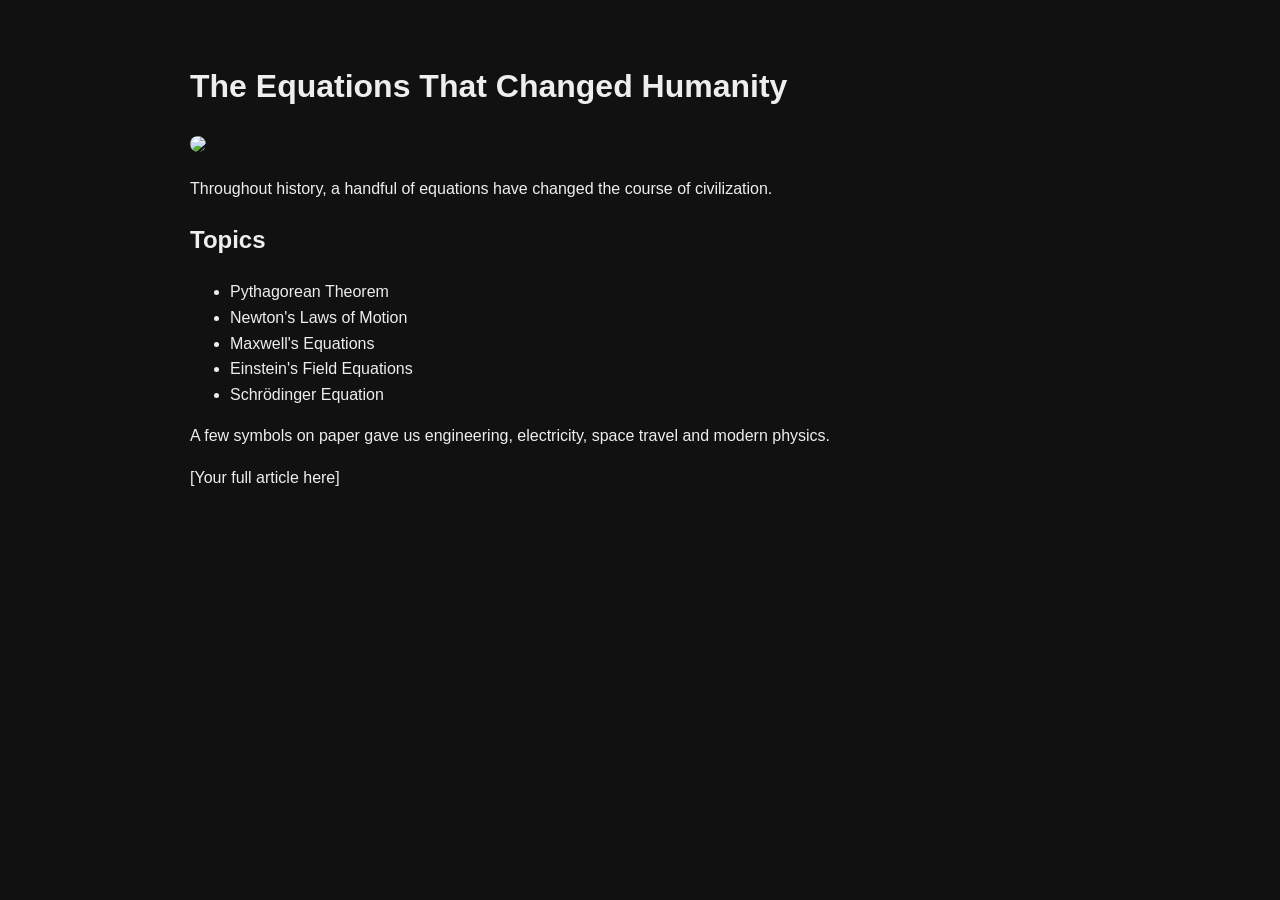
==== blog1.html @ a261a23e "Create blog1.html" ====
<!DOCTYPE html>

<html>
<head>
<title>The Equations That Changed Humanity</title>
<link rel="stylesheet" href="style.css">
</head>

<body>

<div class="article">

<h1>The Equations That Changed Humanity</h1>

<img src="images/equations.jpg" class="articleimg">

<p>
Throughout history, a handful of equations have
changed the course of civilization.
</p>

<h2>Topics</h2>

<ul>
<li>Pythagorean Theorem</li>
<li>Newton's Laws of Motion</li>
<li>Maxwell's Equations</li>
<li>Einstein's Field Equations</li>
<li>Schrödinger Equation</li>
</ul>

<p>
A few symbols on paper gave us engineering,
electricity, space travel and modern physics.
</p>

<p>
[Your full article here]
</p>

</div>

</body>
</html>
---- style.css ----
body{font-family:Arial,sans-serif;margin:0;background:#111;color:#eee;line-height:1.6}
.container{max-width:1100px;margin:auto;padding:20px}
.hero{background:#1b1b1b;padding:40px 20px}
.hero-content{display:flex;gap:30px;align-items:center;flex-wrap:wrap}
.profile{width:220px;height:220px;border-radius:50%;object-fit:cover}
.btn{background:#4caf50;color:white;padding:12px 18px;text-decoration:none;border-radius:5px}
.card{background:#222;padding:20px;margin:20px 0;border-radius:10px}
.projectimg{width:100%;max-width:600px;border-radius:8px;background:#444;min-height:200px}
footer{text-align:center;padding:20px;background:#1b1b1b}
.navbar{
background:#1b1b1b;
display:flex;
justify-content:space-between;
align-items:center;
padding:15px 50px;
position:sticky;
top:0;
z-index:1000;
}

.logo{
font-size:22px;
font-weight:bold;
}

.navbar ul{
display:flex;
list-style:none;
gap:25px;
}

.navbar a{
color:white;
text-decoration:none;
}

.navbar a:hover

.blog-header{
text-align:center;
padding:60px 20px;
}

.blogcard{
background:#222;
padding:20px;
margin-bottom:30px;
border-radius:10px;
}

.blogimg{
width:100%;
max-width:800px;
border-radius:8px;
}

.article{
max-width:900px;
margin:auto;
padding:40px;
}

.articleimg{
width:100%;
border-radius:10px;
}

html{
scroll-behavior:smooth;
}
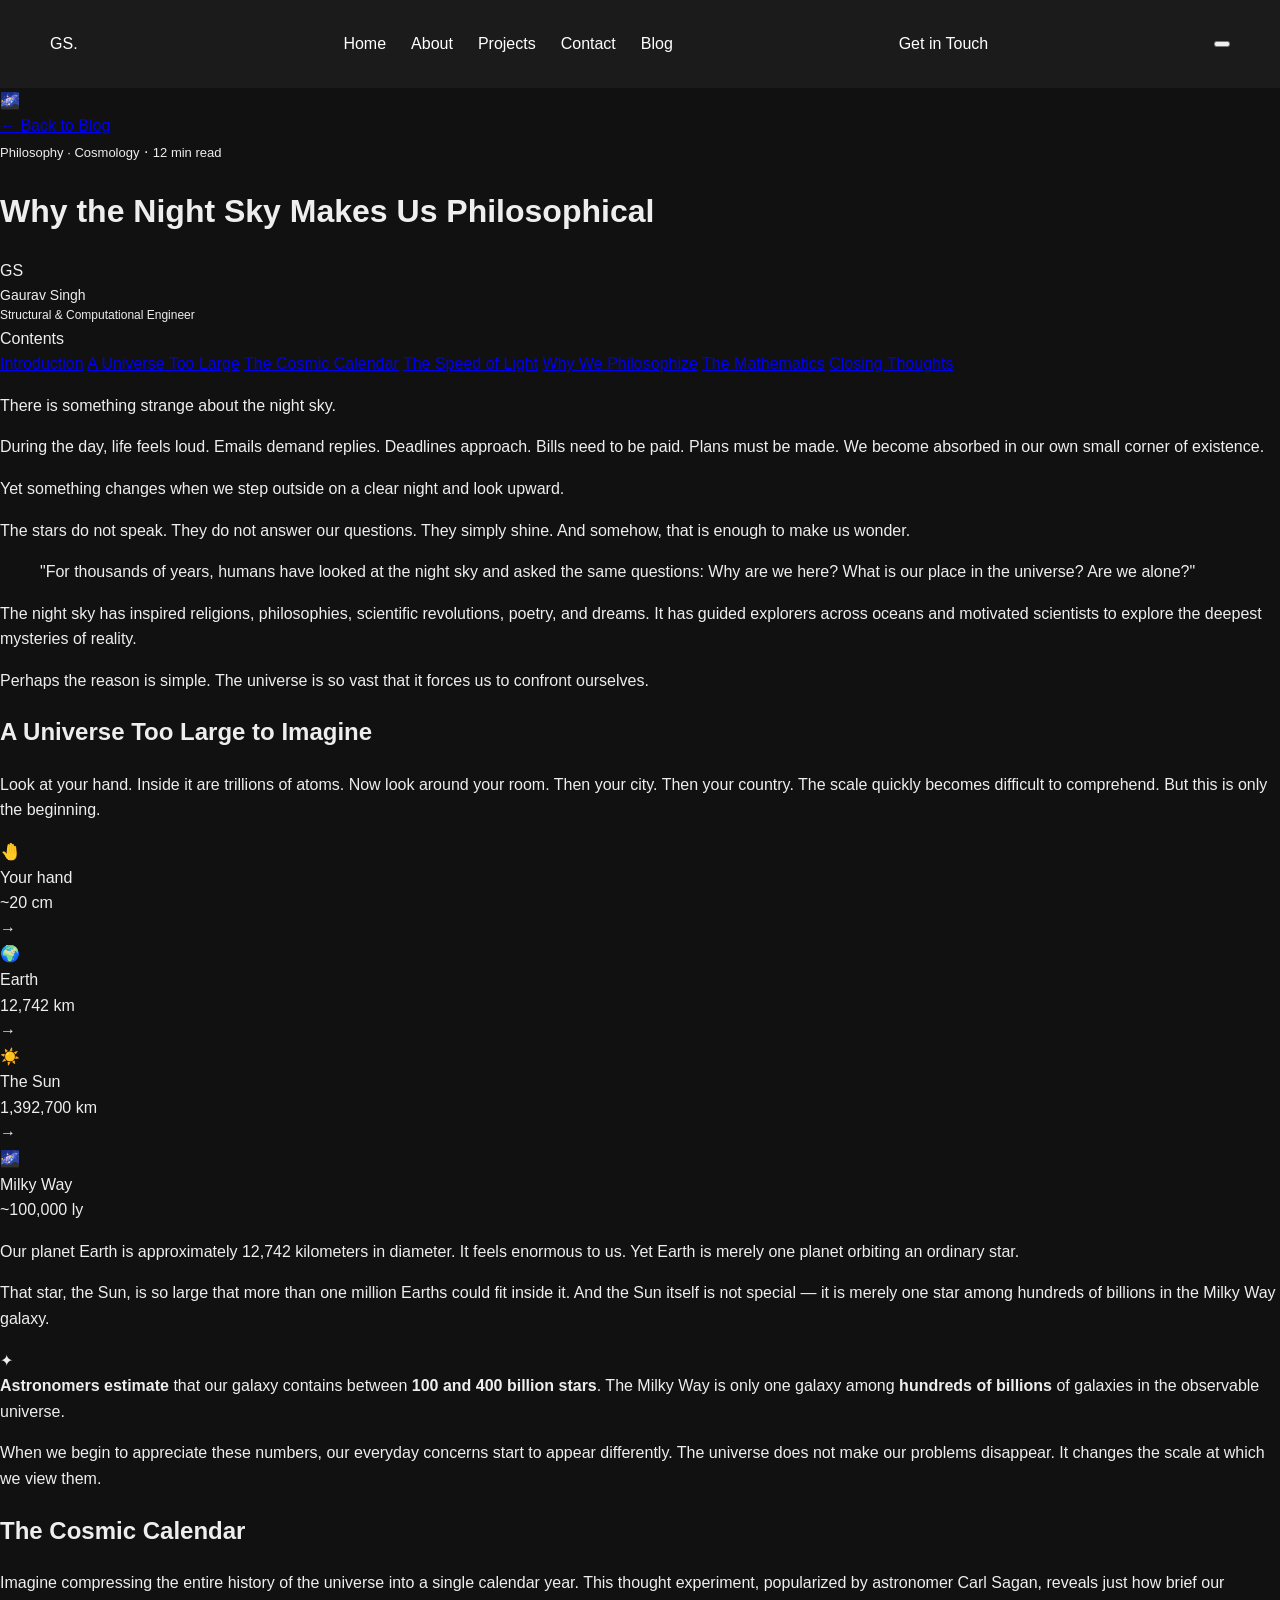
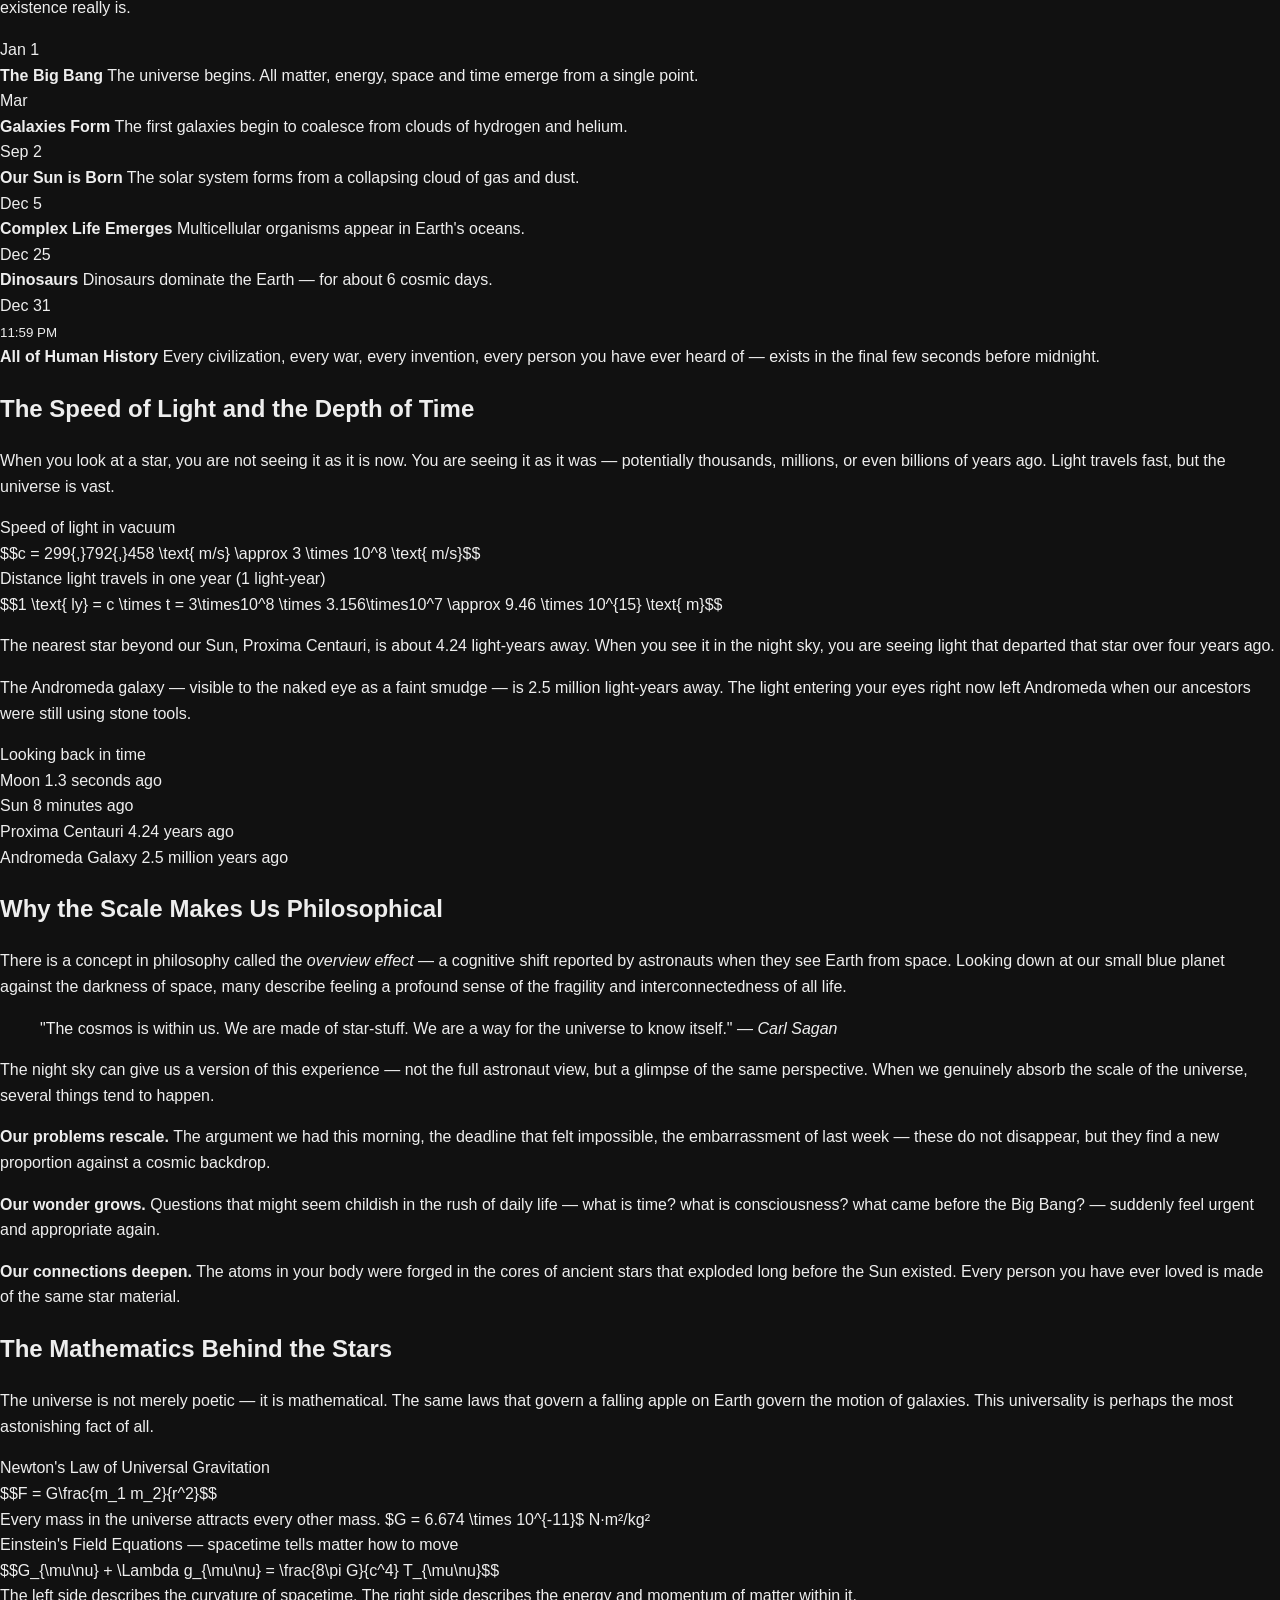
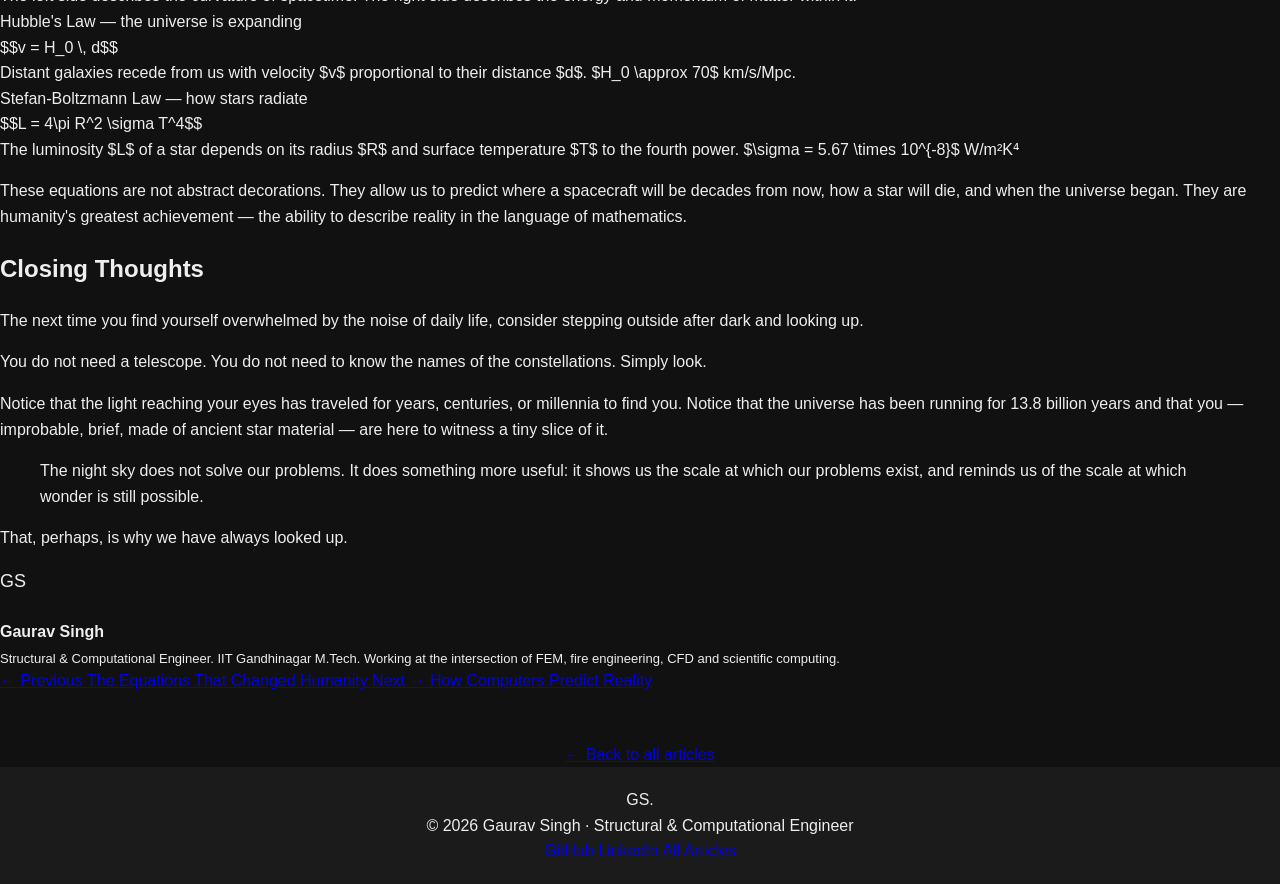
==== commit e1f3fee4: "Update blog1.html" ====
--- a/blog1.html
+++ b/blog1.html
@@ -1,44 +1,416 @@
 <!DOCTYPE html>
-
-<html>
+<html lang="en">
 <head>
-<title>The Equations That Changed Humanity</title>
+<meta charset="UTF-8">
+<meta name="viewport" content="width=device-width, initial-scale=1.0">
+<title>Why the Night Sky Makes Us Philosophical | Gaurav Singh</title>
 <link rel="stylesheet" href="style.css">
+<link rel="stylesheet" href="blog.css">
+<!-- KaTeX for equations -->
+<link rel="stylesheet" href="https://cdn.jsdelivr.net/npm/katex@0.16.9/dist/katex.min.css">
+<script defer src="https://cdn.jsdelivr.net/npm/katex@0.16.9/dist/katex.min.js"></script>
+<script defer src="https://cdn.jsdelivr.net/npm/katex@0.16.9/dist/contrib/auto-render.min.js"
+  onload="renderMathInElement(document.body, {
+    delimiters: [
+      {left:'$$',right:'$$',display:true},
+      {left:'$',right:'$',display:false}
+    ]
+  });"></script>
 </head>
-
 <body>
 
-<div class="article">
-
-<h1>The Equations That Changed Humanity</h1>
-
-<img src="images/equations.jpg" class="articleimg">
-
-<p>
-Throughout history, a handful of equations have
-changed the course of civilization.
-</p>
-
-<h2>Topics</h2>
-
-<ul>
-<li>Pythagorean Theorem</li>
-<li>Newton's Laws of Motion</li>
-<li>Maxwell's Equations</li>
-<li>Einstein's Field Equations</li>
-<li>Schrödinger Equation</li>
-</ul>
-
-<p>
-A few symbols on paper gave us engineering,
-electricity, space travel and modern physics.
-</p>
-
-<p>
-[Your full article here]
-</p>
-
+<!-- ===== NAVBAR ===== -->
+<nav class="navbar" id="navbar">
+  <a href="index.html" class="navbar-logo">GS<span>.</span></a>
+  <ul class="navbar-links" id="nav-links">
+    <li><a href="index.html">Home</a></li>
+    <li><a href="index.html#about">About</a></li>
+    <li><a href="index.html#projects">Projects</a></li>
+    <li><a href="index.html#contact">Contact</a></li>
+    <li><a href="blogs.html" class="nav-active">Blog</a></li>
+  </ul>
+  <a href="index.html#contact" class="navbar-cta">Get in Touch</a>
+  <button class="hamburger" id="hamburger" aria-label="Menu">
+    <span></span><span></span><span></span>
+  </button>
+</nav>
+
+<!-- ===== ARTICLE HERO ===== -->
+<div class="article-hero">
+  <div class="article-hero-img">
+    <img src="images/nightsky.jpg" alt="The Night Sky"
+         onerror="this.style.display='none';this.nextElementSibling.style.display='flex';">
+    <div class="article-hero-placeholder" style="display:none;">🌌</div>
+    <div class="article-hero-overlay"></div>
+  </div>
+  <div class="article-hero-content">
+    <a href="blogs.html" class="article-back">← Back to Blog</a>
+    <div class="article-hero-meta">
+      <span class="card-cat" style="font-size:13px;">Philosophy · Cosmology</span>
+      <span class="card-dot">·</span>
+      <span style="font-size:13px; color:var(--muted);">12 min read</span>
+    </div>
+    <h1 class="article-hero-title">Why the Night Sky Makes Us Philosophical</h1>
+    <div class="article-author-row">
+      <div class="author-avatar">GS</div>
+      <div>
+        <div style="font-size:14px; font-weight:500; color:var(--text);">Gaurav Singh</div>
+        <div style="font-size:12px; color:var(--muted);">Structural & Computational Engineer</div>
+      </div>
+    </div>
+  </div>
 </div>
 
+<!-- ===== ARTICLE LAYOUT ===== -->
+<div class="article-layout">
+
+  <!-- TABLE OF CONTENTS -->
+  <aside class="article-toc" id="toc">
+    <div class="toc-title">Contents</div>
+    <nav>
+      <a href="#intro" class="toc-link active">Introduction</a>
+      <a href="#scale" class="toc-link">A Universe Too Large</a>
+      <a href="#calendar" class="toc-link">The Cosmic Calendar</a>
+      <a href="#distance" class="toc-link">The Speed of Light</a>
+      <a href="#philosophy" class="toc-link">Why We Philosophize</a>
+      <a href="#equations" class="toc-link">The Mathematics</a>
+      <a href="#closing" class="toc-link">Closing Thoughts</a>
+    </nav>
+    <div class="toc-progress">
+      <div class="toc-progress-bar" id="progress-bar"></div>
+    </div>
+  </aside>
+
+  <!-- MAIN ARTICLE -->
+  <article class="article-body">
+
+    <section id="intro">
+      <p class="article-lead">
+        There is something strange about the night sky.
+      </p>
+
+      <p>During the day, life feels loud. Emails demand replies. Deadlines approach. Bills need to be paid. Plans must be made. We become absorbed in our own small corner of existence.</p>
+
+      <p>Yet something changes when we step outside on a clear night and look upward.</p>
+
+      <p>The stars do not speak. They do not answer our questions. They simply shine. And somehow, that is enough to make us wonder.</p>
+
+      <blockquote class="article-quote">
+        "For thousands of years, humans have looked at the night sky and asked the same questions: Why are we here? What is our place in the universe? Are we alone?"
+      </blockquote>
+
+      <p>The night sky has inspired religions, philosophies, scientific revolutions, poetry, and dreams. It has guided explorers across oceans and motivated scientists to explore the deepest mysteries of reality.</p>
+
+      <p>Perhaps the reason is simple. The universe is so vast that it forces us to confront ourselves.</p>
+    </section>
+
+    <div class="article-divider"></div>
+
+    <section id="scale">
+      <h2>A Universe Too Large to Imagine</h2>
+
+      <p>Look at your hand. Inside it are trillions of atoms. Now look around your room. Then your city. Then your country. The scale quickly becomes difficult to comprehend. But this is only the beginning.</p>
+
+      <div class="scale-visual">
+        <div class="scale-item">
+          <div class="scale-icon">🤚</div>
+          <div class="scale-label">Your hand</div>
+          <div class="scale-value">~20 cm</div>
+        </div>
+        <div class="scale-arrow">→</div>
+        <div class="scale-item">
+          <div class="scale-icon">🌍</div>
+          <div class="scale-label">Earth</div>
+          <div class="scale-value">12,742 km</div>
+        </div>
+        <div class="scale-arrow">→</div>
+        <div class="scale-item">
+          <div class="scale-icon">☀️</div>
+          <div class="scale-label">The Sun</div>
+          <div class="scale-value">1,392,700 km</div>
+        </div>
+        <div class="scale-arrow">→</div>
+        <div class="scale-item">
+          <div class="scale-icon">🌌</div>
+          <div class="scale-label">Milky Way</div>
+          <div class="scale-value">~100,000 ly</div>
+        </div>
+      </div>
+
+      <p>Our planet Earth is approximately 12,742 kilometers in diameter. It feels enormous to us. Yet Earth is merely one planet orbiting an ordinary star.</p>
+
+      <p>That star, the Sun, is so large that more than one million Earths could fit inside it. And the Sun itself is not special — it is merely one star among hundreds of billions in the Milky Way galaxy.</p>
+
+      <div class="fact-box">
+        <div class="fact-box-icon">✦</div>
+        <div>
+          <strong>Astronomers estimate</strong> that our galaxy contains between <strong>100 and 400 billion stars</strong>. The Milky Way is only one galaxy among <strong>hundreds of billions</strong> of galaxies in the observable universe.
+        </div>
+      </div>
+
+      <p>When we begin to appreciate these numbers, our everyday concerns start to appear differently. The universe does not make our problems disappear. It changes the scale at which we view them.</p>
+    </section>
+
+    <div class="article-divider"></div>
+
+    <section id="calendar">
+      <h2>The Cosmic Calendar</h2>
+
+      <p>Imagine compressing the entire history of the universe into a single calendar year. This thought experiment, popularized by astronomer Carl Sagan, reveals just how brief our existence really is.</p>
+
+      <div class="timeline-visual">
+        <div class="tv-item">
+          <div class="tv-date">Jan 1</div>
+          <div class="tv-line"></div>
+          <div class="tv-event">
+            <strong>The Big Bang</strong>
+            <span>The universe begins. All matter, energy, space and time emerge from a single point.</span>
+          </div>
+        </div>
+        <div class="tv-item">
+          <div class="tv-date">Mar</div>
+          <div class="tv-line"></div>
+          <div class="tv-event">
+            <strong>Galaxies Form</strong>
+            <span>The first galaxies begin to coalesce from clouds of hydrogen and helium.</span>
+          </div>
+        </div>
+        <div class="tv-item">
+          <div class="tv-date">Sep 2</div>
+          <div class="tv-line"></div>
+          <div class="tv-event">
+            <strong>Our Sun is Born</strong>
+            <span>The solar system forms from a collapsing cloud of gas and dust.</span>
+          </div>
+        </div>
+        <div class="tv-item">
+          <div class="tv-date">Dec 5</div>
+          <div class="tv-line"></div>
+          <div class="tv-event">
+            <strong>Complex Life Emerges</strong>
+            <span>Multicellular organisms appear in Earth's oceans.</span>
+          </div>
+        </div>
+        <div class="tv-item">
+          <div class="tv-date">Dec 25</div>
+          <div class="tv-line"></div>
+          <div class="tv-event">
+            <strong>Dinosaurs</strong>
+            <span>Dinosaurs dominate the Earth — for about 6 cosmic days.</span>
+          </div>
+        </div>
+        <div class="tv-item tv-item-last">
+          <div class="tv-date">Dec 31<br><small>11:59 PM</small></div>
+          <div class="tv-line tv-line-accent"></div>
+          <div class="tv-event tv-event-accent">
+            <strong>All of Human History</strong>
+            <span>Every civilization, every war, every invention, every person you have ever heard of — exists in the final few seconds before midnight.</span>
+          </div>
+        </div>
+      </div>
+    </section>
+
+    <div class="article-divider"></div>
+
+    <section id="distance">
+      <h2>The Speed of Light and the Depth of Time</h2>
+
+      <p>When you look at a star, you are not seeing it as it is now. You are seeing it as it was — potentially thousands, millions, or even billions of years ago. Light travels fast, but the universe is vast.</p>
+
+      <div class="equation-block">
+        <div class="eq-label">Speed of light in vacuum</div>
+        $$c = 299{,}792{,}458 \text{ m/s} \approx 3 \times 10^8 \text{ m/s}$$
+      </div>
+
+      <div class="equation-block">
+        <div class="eq-label">Distance light travels in one year (1 light-year)</div>
+        $$1 \text{ ly} = c \times t = 3\times10^8 \times 3.156\times10^7 \approx 9.46 \times 10^{15} \text{ m}$$
+      </div>
+
+      <p>The nearest star beyond our Sun, Proxima Centauri, is about 4.24 light-years away. When you see it in the night sky, you are seeing light that departed that star over four years ago.</p>
+
+      <p>The Andromeda galaxy — visible to the naked eye as a faint smudge — is 2.5 million light-years away. The light entering your eyes right now left Andromeda when our ancestors were still using stone tools.</p>
+
+      <div class="info-card">
+        <div class="info-card-title">Looking back in time</div>
+        <div class="info-card-grid">
+          <div class="info-cell">
+            <span class="info-cell-label">Moon</span>
+            <span class="info-cell-val">1.3 seconds ago</span>
+          </div>
+          <div class="info-cell">
+            <span class="info-cell-label">Sun</span>
+            <span class="info-cell-val">8 minutes ago</span>
+          </div>
+          <div class="info-cell">
+            <span class="info-cell-label">Proxima Centauri</span>
+            <span class="info-cell-val">4.24 years ago</span>
+          </div>
+          <div class="info-cell">
+            <span class="info-cell-label">Andromeda Galaxy</span>
+            <span class="info-cell-val">2.5 million years ago</span>
+          </div>
+        </div>
+      </div>
+    </section>
+
+    <div class="article-divider"></div>
+
+    <section id="philosophy">
+      <h2>Why the Scale Makes Us Philosophical</h2>
+
+      <p>There is a concept in philosophy called the <em>overview effect</em> — a cognitive shift reported by astronauts when they see Earth from space. Looking down at our small blue planet against the darkness of space, many describe feeling a profound sense of the fragility and interconnectedness of all life.</p>
+
+      <blockquote class="article-quote">
+        "The cosmos is within us. We are made of star-stuff. We are a way for the universe to know itself."
+        <cite>— Carl Sagan</cite>
+      </blockquote>
+
+      <p>The night sky can give us a version of this experience — not the full astronaut view, but a glimpse of the same perspective. When we genuinely absorb the scale of the universe, several things tend to happen.</p>
+
+      <p><strong>Our problems rescale.</strong> The argument we had this morning, the deadline that felt impossible, the embarrassment of last week — these do not disappear, but they find a new proportion against a cosmic backdrop.</p>
+
+      <p><strong>Our wonder grows.</strong> Questions that might seem childish in the rush of daily life — what is time? what is consciousness? what came before the Big Bang? — suddenly feel urgent and appropriate again.</p>
+
+      <p><strong>Our connections deepen.</strong> The atoms in your body were forged in the cores of ancient stars that exploded long before the Sun existed. Every person you have ever loved is made of the same star material.</p>
+    </section>
+
+    <div class="article-divider"></div>
+
+    <section id="equations">
+      <h2>The Mathematics Behind the Stars</h2>
+
+      <p>The universe is not merely poetic — it is mathematical. The same laws that govern a falling apple on Earth govern the motion of galaxies. This universality is perhaps the most astonishing fact of all.</p>
+
+      <div class="equation-block">
+        <div class="eq-label">Newton's Law of Universal Gravitation</div>
+        $$F = G\frac{m_1 m_2}{r^2}$$
+        <div class="eq-note">Every mass in the universe attracts every other mass. $G = 6.674 \times 10^{-11}$ N·m²/kg²</div>
+      </div>
+
+      <div class="equation-block">
+        <div class="eq-label">Einstein's Field Equations — spacetime tells matter how to move</div>
+        $$G_{\mu\nu} + \Lambda g_{\mu\nu} = \frac{8\pi G}{c^4} T_{\mu\nu}$$
+        <div class="eq-note">The left side describes the curvature of spacetime. The right side describes the energy and momentum of matter within it.</div>
+      </div>
+
+      <div class="equation-block">
+        <div class="eq-label">Hubble's Law — the universe is expanding</div>
+        $$v = H_0 \, d$$
+        <div class="eq-note">Distant galaxies recede from us with velocity $v$ proportional to their distance $d$. $H_0 \approx 70$ km/s/Mpc.</div>
+      </div>
+
+      <div class="equation-block">
+        <div class="eq-label">Stefan-Boltzmann Law — how stars radiate</div>
+        $$L = 4\pi R^2 \sigma T^4$$
+        <div class="eq-note">The luminosity $L$ of a star depends on its radius $R$ and surface temperature $T$ to the fourth power. $\sigma = 5.67 \times 10^{-8}$ W/m²K⁴</div>
+      </div>
+
+      <p>These equations are not abstract decorations. They allow us to predict where a spacecraft will be decades from now, how a star will die, and when the universe began. They are humanity's greatest achievement — the ability to describe reality in the language of mathematics.</p>
+    </section>
+
+    <div class="article-divider"></div>
+
+    <section id="closing">
+      <h2>Closing Thoughts</h2>
+
+      <p>The next time you find yourself overwhelmed by the noise of daily life, consider stepping outside after dark and looking up.</p>
+
+      <p>You do not need a telescope. You do not need to know the names of the constellations. Simply look.</p>
+
+      <p>Notice that the light reaching your eyes has traveled for years, centuries, or millennia to find you. Notice that the universe has been running for 13.8 billion years and that you — improbable, brief, made of ancient star material — are here to witness a tiny slice of it.</p>
+
+      <blockquote class="article-quote article-quote-final">
+        The night sky does not solve our problems. It does something more useful: it shows us the scale at which our problems exist, and reminds us of the scale at which wonder is still possible.
+      </blockquote>
+
+      <p>That, perhaps, is why we have always looked up.</p>
+    </section>
+
+    <!-- ARTICLE FOOTER -->
+    <div class="article-end">
+      <div class="article-end-author">
+        <div class="author-avatar" style="width:52px;height:52px;font-size:18px;">GS</div>
+        <div>
+          <div style="font-weight:600; color:var(--text); margin-bottom:4px;">Gaurav Singh</div>
+          <div style="font-size:13px; color:var(--muted); line-height:1.5;">Structural & Computational Engineer. IIT Gandhinagar M.Tech. Working at the intersection of FEM, fire engineering, CFD and scientific computing.</div>
+        </div>
+      </div>
+
+      <div class="article-nav">
+        <a href="blog1.html" class="article-nav-link">
+          <span class="nav-dir">← Previous</span>
+          <span class="nav-title">The Equations That Changed Humanity</span>
+        </a>
+        <a href="blog3.html" class="article-nav-link article-nav-link-right">
+          <span class="nav-dir">Next →</span>
+          <span class="nav-title">How Computers Predict Reality</span>
+        </a>
+      </div>
+
+      <div style="text-align:center; margin-top: 48px;">
+        <a href="blogs.html" class="btn-outline">← Back to all articles</a>
+      </div>
+    </div>
+
+  </article>
+</div>
+
+<!-- ===== FOOTER ===== -->
+<footer>
+  <div class="footer-logo">GS<span>.</span></div>
+  <span class="footer-copy">© 2026 Gaurav Singh · Structural &amp; Computational Engineer</span>
+  <div class="footer-links">
+    <a href="https://github.com/Gaurav1048576" target="_blank">GitHub</a>
+    <a href="https://www.linkedin.com/in/gaurav-singh-636ab4193/" target="_blank">LinkedIn</a>
+    <a href="blogs.html">All Articles</a>
+  </div>
+</footer>
+
+<script>
+// Hamburger
+const hamburger = document.getElementById('hamburger');
+const navLinks = document.getElementById('nav-links');
+hamburger.addEventListener('click', () => navLinks.classList.toggle('open'));
+navLinks.querySelectorAll('a').forEach(a => a.addEventListener('click', () => navLinks.classList.remove('open')));
+
+// Reading progress bar
+const progressBar = document.getElementById('progress-bar');
+window.addEventListener('scroll', () => {
+  const article = document.querySelector('.article-body');
+  if (!article) return;
+  const rect = article.getBoundingClientRect();
+  const total = article.offsetHeight - window.innerHeight;
+  const scrolled = Math.max(0, -rect.top);
+  const pct = Math.min(100, (scrolled / total) * 100);
+  progressBar.style.height = pct + '%';
+});
+
+// Active TOC link
+const sections = document.querySelectorAll('section[id]');
+const tocLinks = document.querySelectorAll('.toc-link');
+const observer = new IntersectionObserver((entries) => {
+  entries.forEach(entry => {
+    if (entry.isIntersecting) {
+      tocLinks.forEach(l => l.classList.remove('active'));
+      const link = document.querySelector('.toc-link[href="#' + entry.target.id + '"]');
+      if (link) link.classList.add('active');
+    }
+  });
+}, { rootMargin: '-20% 0px -70% 0px' });
+sections.forEach(s => observer.observe(s));
+
+// Fade up
+const fadeEls = document.querySelectorAll('.fade-up');
+const fadeObs = new IntersectionObserver((entries) => {
+  entries.forEach((entry, i) => {
+    if (entry.isIntersecting) {
+      setTimeout(() => entry.target.classList.add('visible'), i * 60);
+      fadeObs.unobserve(entry.target);
+    }
+  });
+}, { threshold: 0.1 });
+fadeEls.forEach(el => fadeObs.observe(el));
+</script>
 </body>
 </html>
